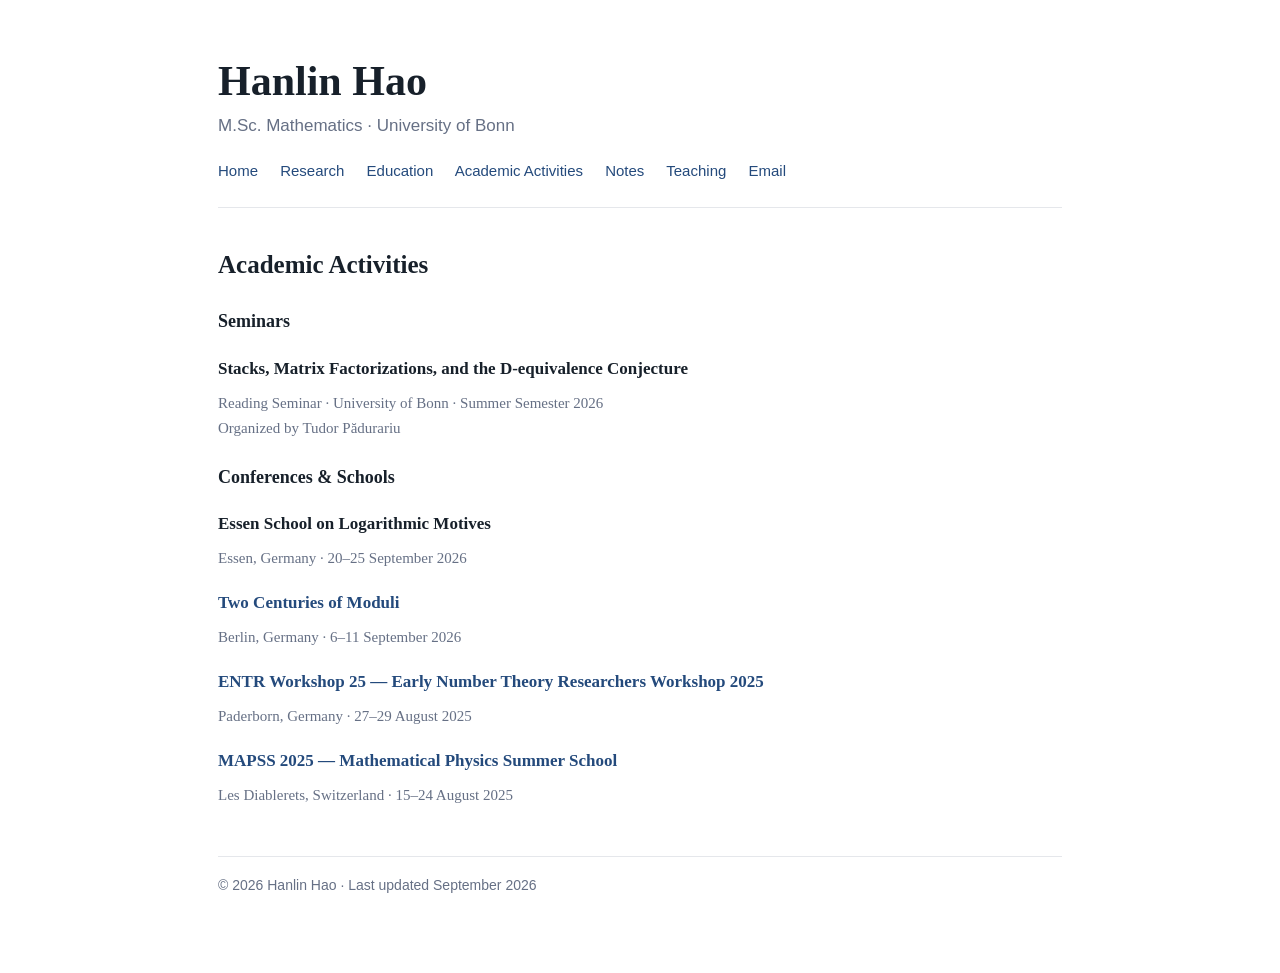
==== academic-activities.html @ 8d7c2488 "Add files via upload" ====
<!doctype html>
<html lang="en">
<head>
<meta charset="utf-8">
<meta name="viewport" content="width=device-width,initial-scale=1">
<title>Academic Activities | Hanlin Hao</title>
<meta name="description" content="Hanlin Hao — M.Sc. Mathematics at the University of Bonn.">
<link rel="stylesheet" href="style.css">
</head>
<body><main class="wrap">
<header>
<h1>Hanlin Hao</h1>
<div class="sub">M.Sc. Mathematics · University of Bonn</div>
<nav class="nav">
<a href="index.html">Home</a>
<a href="research.html">Research</a>
<a href="education.html">Education</a>
<a href="academic-activities.html">Academic Activities</a>
<a href="notes.html">Notes</a>
<a href="teaching.html">Teaching</a>
<a href="mailto:s22hhao@uni-bonn.de">Email</a>
</nav>
</header>
<section>
<h2>Academic Activities</h2>

<h3>Seminars</h3>
<div class="entry">
  <strong>Stacks, Matrix Factorizations, and the D-equivalence Conjecture</strong>
  <p class="small">Reading Seminar · University of Bonn · Summer Semester 2026<br>
  Organized by Tudor Pădurariu</p>
</div>

<h3>Conferences &amp; Schools</h3>

<div class="entry">
  <strong>Essen School on Logarithmic Motives</strong>
  <p class="small">Essen, Germany · 20–25 September 2026</p>
</div>

<div class="entry">
  <strong><a href="https://www.math.hu-berlin.de/~www-ag/Website_TwoCenturiesOfModuli/TwoCenturiesOfModuli.html" target="_blank" rel="noopener">Two Centuries of Moduli</a></strong>
  <p class="small">Berlin, Germany · 6–11 September 2026</p>
</div>

<div class="entry">
  <strong><a href="https://math.uni-paderborn.de/en/ag/arbeitsgruppe-algebra-und-zahlentheorie/entr25" target="_blank" rel="noopener">ENTR Workshop 25 — Early Number Theory Researchers Workshop 2025</a></strong>
  <p class="small">Paderborn, Germany · 27–29 August 2025</p>
</div>

<div class="entry">
  <strong><a href="https://swissmaprs.ch/events/mapss-2025/" target="_blank" rel="noopener">MAPSS 2025 — Mathematical Physics Summer School</a></strong>
  <p class="small">Les Diablerets, Switzerland · 15–24 August 2025</p>
</div>

</section>
<footer>© 2026 Hanlin Hao · Last updated September 2026</footer>
</main></body></html>
---- style.css ----
:root{--ink:#17202a;--muted:#667085;--line:#e5e7eb;--accent:#244a7c;--bg:#fff}
*{box-sizing:border-box}
body{margin:0;background:var(--bg);color:var(--ink);font:17px/1.65 Georgia,'Times New Roman',serif}
.wrap{max-width:900px;margin:auto;padding:58px 28px 80px}
header{border-bottom:1px solid var(--line);padding-bottom:28px;margin-bottom:34px}
h1{font-size:42px;line-height:1.1;margin:0 0 8px;font-weight:600}
h2{font-size:25px;margin:36px 0 12px;font-weight:600}
h3{font-size:18px;margin:22px 0 5px}
.sub{color:var(--muted);font-family:Arial,sans-serif}
.nav{margin-top:22px;font:15px Arial,sans-serif}
.nav a,a{color:var(--accent);text-decoration:none}
.nav a{margin-right:18px}
.nav a:hover,a:hover{text-decoration:underline}
p{margin:8px 0 14px}
ul{margin-top:8px}
.item,.entry{margin:18px 0}
.date{float:right;color:var(--muted);font:14px Arial,sans-serif}
.small{font-size:15px;color:var(--muted)}
footer{border-top:1px solid var(--line);margin-top:48px;padding-top:20px;color:var(--muted);font:14px Arial,sans-serif}
@media(max-width:600px){.wrap{padding:35px 20px}h1{font-size:34px}.date{float:none;display:block;margin-top:2px}.nav a{display:inline-block;margin-bottom:7px}}
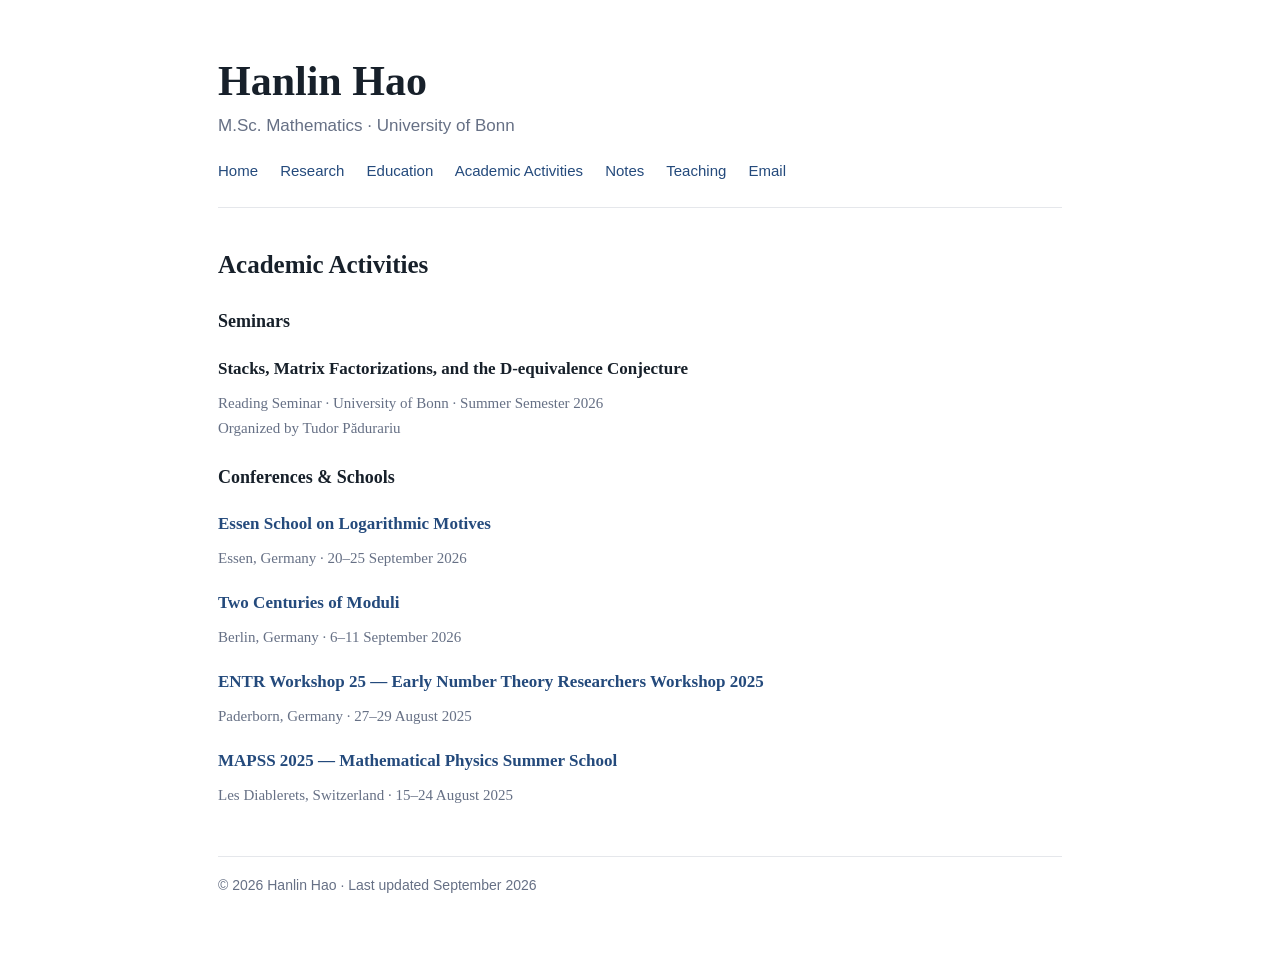
==== commit 2617ce61: "Update academic-activities.html" ====
--- a/academic-activities.html
+++ b/academic-activities.html
@@ -34,7 +34,7 @@
 <h3>Conferences &amp; Schools</h3>
 
 <div class="entry">
-  <strong>Essen School on Logarithmic Motives</strong>
+  <strong><a href="https://exp-motives-2026.esaga.net" target="_blank" rel="noopener">Essen School on Logarithmic Motives</strong>
   <p class="small">Essen, Germany · 20–25 September 2026</p>
 </div>
 
@@ -55,4 +55,4 @@
 
 </section>
 <footer>© 2026 Hanlin Hao · Last updated September 2026</footer>
-</main></body></html>+</main></body></html>
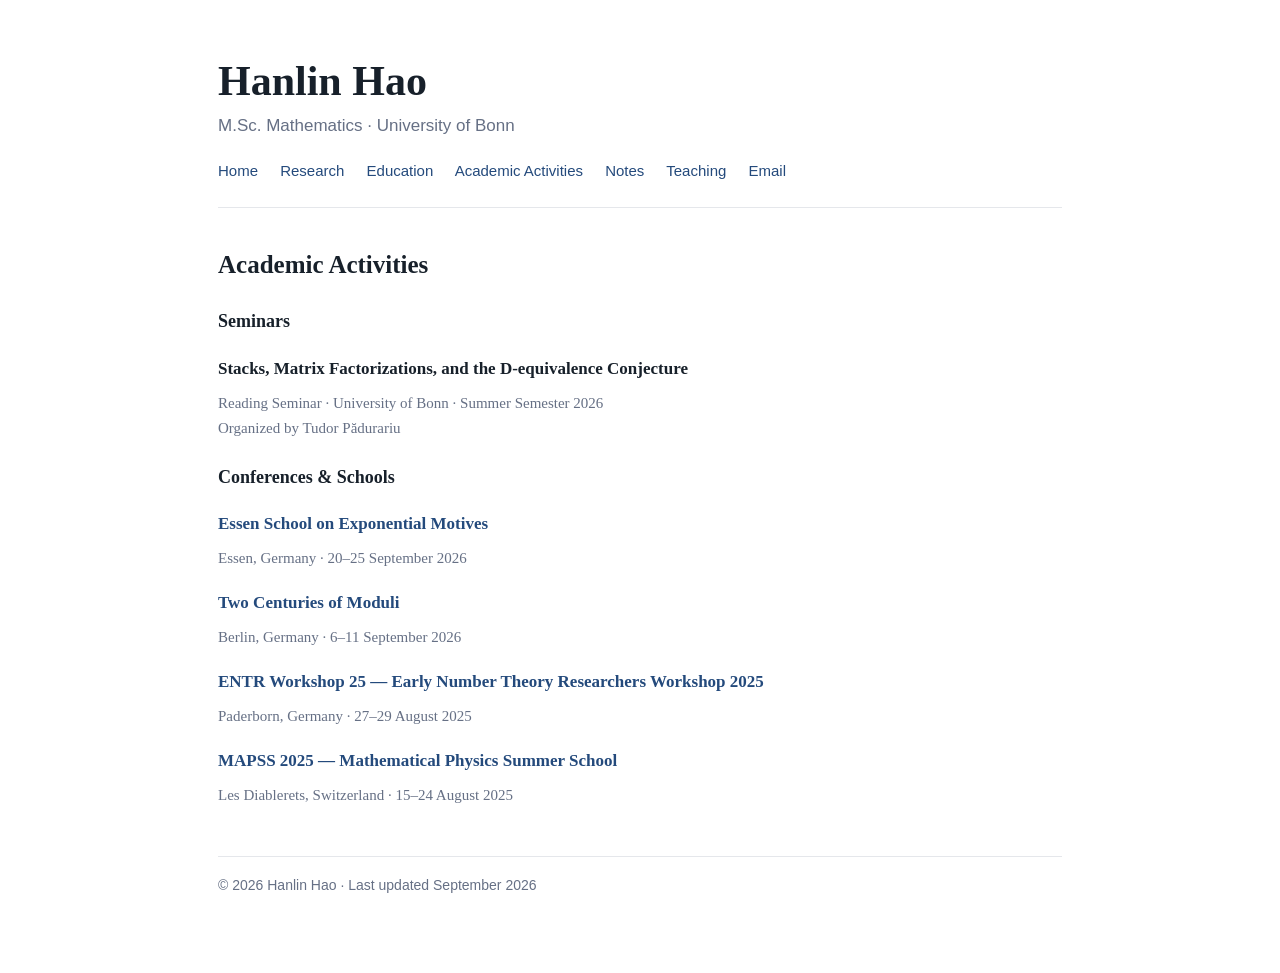
==== commit 8b8904dc: "Update academic-activities.html" ====
--- a/academic-activities.html
+++ b/academic-activities.html
@@ -34,7 +34,7 @@
 <h3>Conferences &amp; Schools</h3>
 
 <div class="entry">
-  <strong><a href="https://exp-motives-2026.esaga.net" target="_blank" rel="noopener">Essen School on Logarithmic Motives</strong>
+  <strong><a href="https://exp-motives-2026.esaga.net" target="_blank" rel="noopener">Essen School on Exponential Motives</strong>
   <p class="small">Essen, Germany · 20–25 September 2026</p>
 </div>
 
